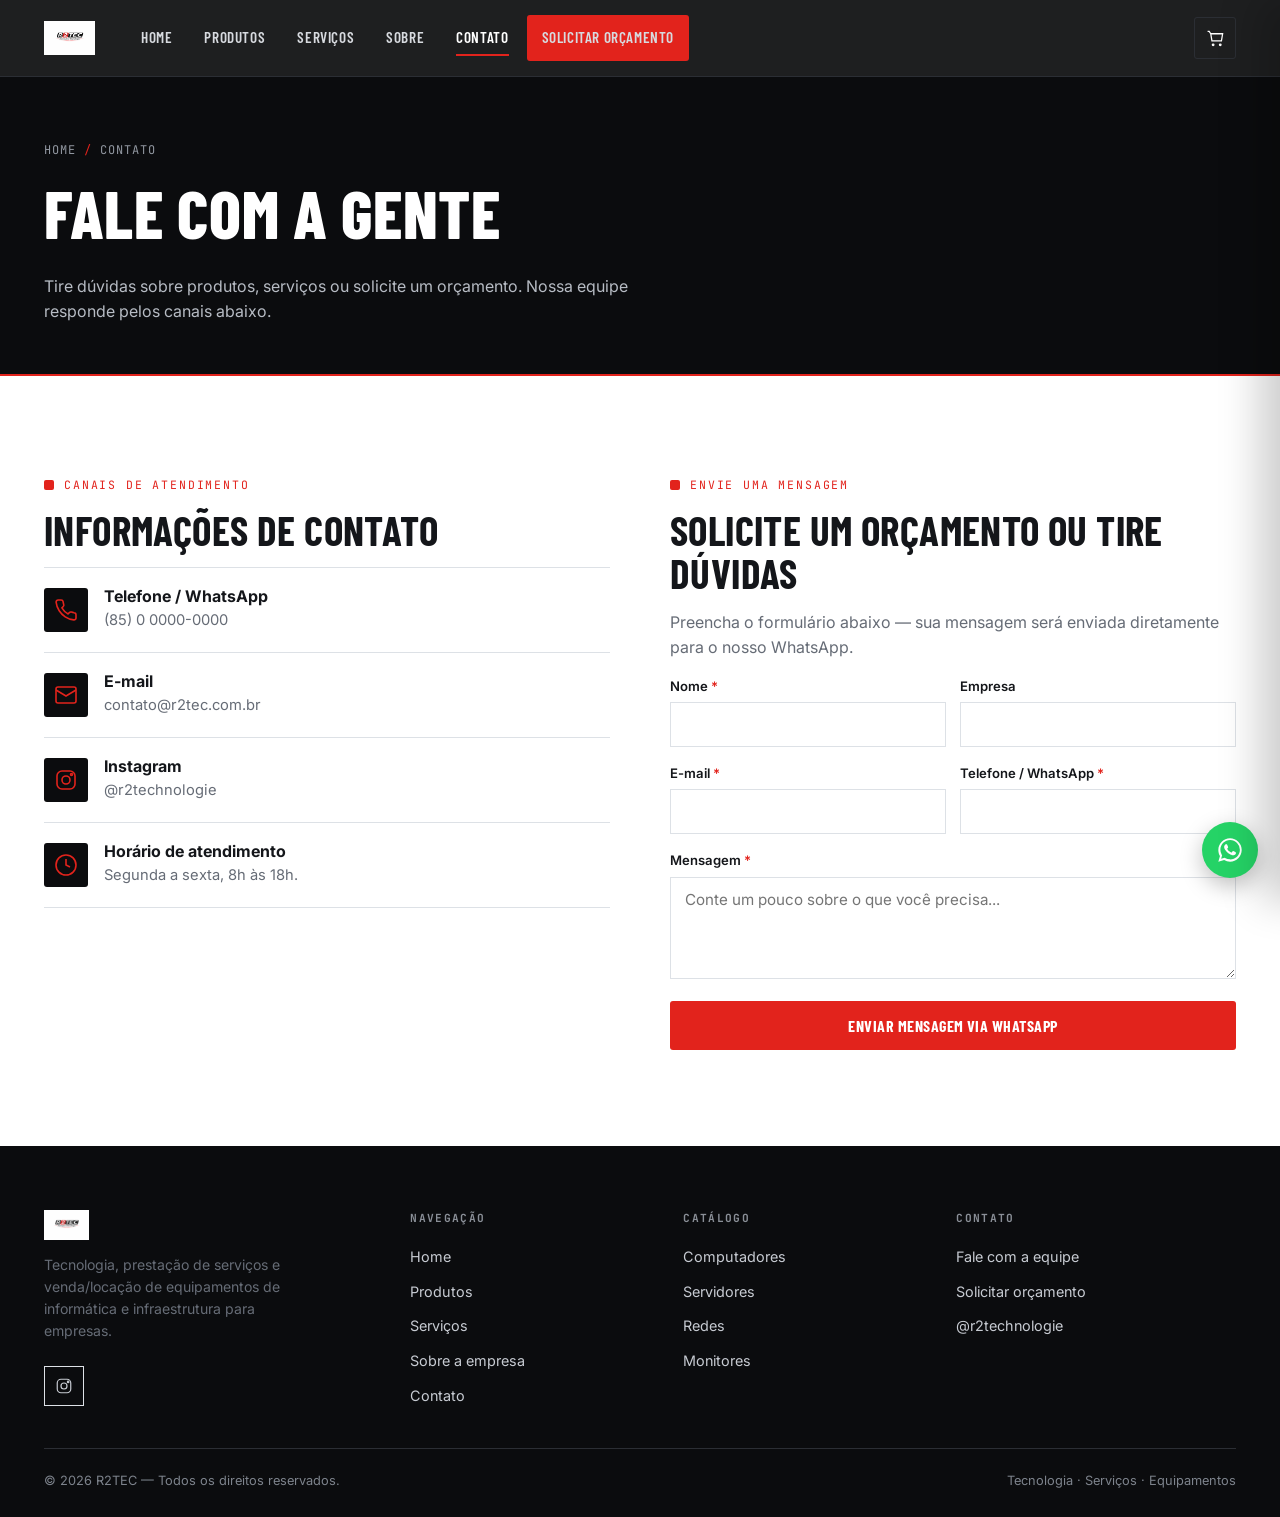
==== contato.html @ 84116481 "Primeira inserção de arquivos" ====
<!DOCTYPE html>
<html lang="pt-BR">
<head>
<meta charset="UTF-8">
<meta name="viewport" content="width=device-width, initial-scale=1.0">
<title>Contato — R2TEC</title>
<meta name="description" content="Fale com a R2TEC: solicite orçamento, tire dúvidas sobre produtos e serviços de tecnologia e infraestrutura.">
<link rel="icon" href="images/logo/r2tec-logo-dark-bg.jpg">
<link rel="preconnect" href="https://fonts.googleapis.com">
<link rel="preconnect" href="https://fonts.gstatic.com" crossorigin>
<link href="https://fonts.googleapis.com/css2?family=Barlow+Condensed:wght@600;700;800&family=Inter:wght@400;500;600;700&family=JetBrains+Mono:wght@500;700&display=swap" rel="stylesheet">
<link rel="stylesheet" href="css/style.css">
</head>
<body>

<header class="site-header">
  <div class="container">
    <a href="index.html" class="brand">
      <img src="images/logo/r2tec-logo-dark-bg.jpg" alt="R2TEC — Inovação e Tecnologia">
    </a>
    <nav class="main-nav" id="mainNav">
      <a href="index.html">Home</a>
      <a href="produtos.html">Produtos</a>
      <a href="servicos.html">Serviços</a>
      <a href="sobre.html">Sobre</a>
      <a href="contato.html" class="active">Contato</a>
      <a href="#" class="btn btn-primary btn-sm nav-cta" data-quote-trigger>Solicitar orçamento</a>
    </nav>
    <div class="header-actions">
      <button type="button" class="icon-btn" data-cart-open aria-label="Abrir orçamento">
        <svg viewBox="0 0 24 24" fill="none" stroke="currentColor" stroke-width="1.6"><path d="M6 6h15l-1.5 9h-12z"/><circle cx="9" cy="20" r="1"/><circle cx="18" cy="20" r="1"/><path d="M6 6L4 3H2"/></svg>
        <span class="cart-count" data-empty="true">0</span>
      </button>
      <button type="button" class="nav-toggle" aria-label="Abrir menu" aria-expanded="false" onclick="document.getElementById('mainNav').classList.toggle('open')">
        <svg viewBox="0 0 24 24" fill="none" stroke="currentColor" stroke-width="1.8"><path d="M4 7h16M4 12h16M4 17h16"/></svg>
      </button>
    </div>
  </div>
</header>

<main>
  <section class="page-hero">
    <div class="container">
      <div class="breadcrumb"><a href="index.html">Home</a><span class="sep">/</span>Contato</div>
      <h1>Fale com a gente</h1>
      <p>Tire dúvidas sobre produtos, serviços ou solicite um orçamento. Nossa equipe responde pelos canais abaixo.</p>
    </div>
  </section>

  <section class="section">
    <div class="container contact-layout">
      <div>
        <div class="eyebrow">Canais de atendimento</div>
        <h2>Informações de contato</h2>

        <div class="contact-info-item">
          <div class="service-icon">
            <svg viewBox="0 0 24 24" fill="none" stroke="currentColor" stroke-width="1.6"><path d="M22 16.9v3a2 2 0 01-2.2 2 19.8 19.8 0 01-8.6-3.1 19.5 19.5 0 01-6-6 19.8 19.8 0 01-3.1-8.7A2 2 0 014.1 2h3a2 2 0 012 1.7c.1.9.3 1.8.6 2.7a2 2 0 01-.5 2.1L7.9 9.9a16 16 0 006 6l1.4-1.3a2 2 0 012.1-.5c.9.3 1.8.5 2.7.6a2 2 0 011.9 2.2z"/></svg>
          </div>
          <div>
            <h4>Telefone / WhatsApp</h4>
            <p><a href="#" id="contactWaLink">(85) 0 0000-0000</a></p>
          </div>
        </div>

        <div class="contact-info-item">
          <div class="service-icon">
            <svg viewBox="0 0 24 24" fill="none" stroke="currentColor" stroke-width="1.6"><rect x="2" y="4" width="20" height="16" rx="2"/><path d="M2 7l10 6 10-6"/></svg>
          </div>
          <div>
            <h4>E-mail</h4>
            <p><a href="mailto:contato@r2tec.com.br">contato@r2tec.com.br</a></p>
          </div>
        </div>

        <div class="contact-info-item">
          <div class="service-icon">
            <svg viewBox="0 0 24 24" fill="none" stroke="currentColor" stroke-width="1.6"><rect x="3" y="3" width="18" height="18" rx="5"/><circle cx="12" cy="12" r="4"/><circle cx="17.5" cy="6.5" r="1"/></svg>
          </div>
          <div>
            <h4>Instagram</h4>
            <p><a href="https://www.instagram.com/r2technologie/" target="_blank" rel="noopener">@r2technologie</a></p>
          </div>
        </div>

        <div class="contact-info-item">
          <div class="service-icon">
            <svg viewBox="0 0 24 24" fill="none" stroke="currentColor" stroke-width="1.6"><circle cx="12" cy="12" r="10"/><path d="M12 6v6l4 2"/></svg>
          </div>
          <div>
            <h4>Horário de atendimento</h4>
            <p>Segunda a sexta, 8h às 18h.</p>
          </div>
        </div>
      </div>

      <div>
        <div class="eyebrow">Envie uma mensagem</div>
        <h2>Solicite um orçamento ou tire dúvidas</h2>
        <p>Preencha o formulário abaixo — sua mensagem será enviada diretamente para o nosso WhatsApp.</p>
        <form id="contactForm">
          <div class="field-row">
            <div class="field">
              <label for="cNome">Nome <span class="req">*</span></label>
              <input type="text" id="cNome" name="nome" required>
            </div>
            <div class="field">
              <label for="cEmpresa">Empresa</label>
              <input type="text" id="cEmpresa" name="empresa">
            </div>
          </div>
          <div class="field-row">
            <div class="field">
              <label for="cEmail">E-mail <span class="req">*</span></label>
              <input type="email" id="cEmail" name="email" required>
            </div>
            <div class="field">
              <label for="cTelefone">Telefone / WhatsApp <span class="req">*</span></label>
              <input type="tel" id="cTelefone" name="telefone" required>
            </div>
          </div>
          <div class="field">
            <label for="cMsg">Mensagem <span class="req">*</span></label>
            <textarea id="cMsg" name="mensagem" rows="4" required placeholder="Conte um pouco sobre o que você precisa..."></textarea>
          </div>
          <button type="submit" class="btn btn-primary btn-block">Enviar mensagem via WhatsApp</button>
        </form>
      </div>
    </div>
  </section>
</main>

<footer class="site-footer" id="footer"></footer>
<div id="waFab"></div>

<script src="js/cart.js"></script>
<script src="js/catalog.js"></script>
<script src="js/main.js"></script>
<script src="js/footer.js"></script>
<script>
  document.getElementById('contactWaLink').href =
    `https://wa.me/${window.R2_WHATSAPP_NUMBER}?text=${encodeURIComponent('Olá, gostaria de falar com a R2TEC.')}`;

  document.getElementById('contactForm').addEventListener('submit', function (e) {
    e.preventDefault();
    if (!this.checkValidity()) { this.reportValidity(); return; }
    const data = Object.fromEntries(new FormData(this).entries());
    let msg = `Olá, meu nome é ${data.nome}`;
    if (data.empresa) msg += ` (${data.empresa})`;
    msg += `.\n\n${data.mensagem}\n\nE-mail: ${data.email}\nTelefone: ${data.telefone}`;
    const url = `https://wa.me/${window.R2_WHATSAPP_NUMBER}?text=${encodeURIComponent(msg)}`;
    window.open(url, '_blank');
  });
</script>
</body>
</html>
---- css/style.css ----
/* ==========================================================================
   R2TEC — Design System
   Preto / Vermelho / Branco — inspirado na marca. Tipografia condensada
   para títulos (eco dos blocos do logo), monoespaçada para dados técnicos
   e etiquetas ("asset tags"), Inter para leitura de corpo.
   ========================================================================== */

:root{
  /* Cor */
  --black:        #0b0c0e;
  --black-soft:   #16181c;
  --black-elev:   #1e2126;
  --line-dark:    #2b2e34;
  --white:        #ffffff;
  --paper:        #f4f5f7;
  --paper-2:      #eceef1;
  --line-light:   #dde1e6;
  --ink:          #14161a;
  --muted:        #666c76;
  --muted-2:      #9298a1;
  --red:          #e2231c;
  --red-dark:     #a8130f;
  --red-glow:     rgba(226,35,28,.35);
  --ok:           #1f8a4c;

  /* Tipo */
  --f-display: 'Barlow Condensed', 'Arial Narrow', sans-serif;
  --f-body: 'Inter', -apple-system, BlinkMacSystemFont, 'Segoe UI', sans-serif;
  --f-mono: 'JetBrains Mono', 'Courier New', monospace;

  /* Layout */
  --maxw: 1240px;
  --radius: 3px;
  --shadow-1: 0 1px 2px rgba(11,12,14,.06), 0 1px 1px rgba(11,12,14,.04);
  --shadow-2: 0 12px 32px rgba(11,12,14,.14);
  --ease: cubic-bezier(.2,.7,.2,1);
}

*,*::before,*::after{ box-sizing: border-box; }
html{ scroll-behavior: smooth; }
body{
  margin:0;
  font-family: var(--f-body);
  color: var(--ink);
  background: var(--white);
  -webkit-font-smoothing: antialiased;
  line-height: 1.55;
}
img{ max-width:100%; display:block; }
a{ color:inherit; text-decoration:none; }
ul{ list-style:none; margin:0; padding:0; }
button{ font-family:inherit; cursor:pointer; }
input,textarea,select{ font-family:inherit; }

@media (prefers-reduced-motion: reduce){
  *{ animation-duration:.001ms !important; transition-duration:.001ms !important; scroll-behavior:auto !important; }
}

:focus-visible{ outline: 2px solid var(--red); outline-offset: 2px; }

h1,h2,h3,h4{
  font-family: var(--f-display);
  font-weight: 700;
  text-transform: uppercase;
  letter-spacing: .01em;
  line-height: 1.05;
  margin: 0 0 .4em;
}
h1{ font-size: clamp(2.6rem, 5.2vw, 4.6rem); font-weight: 800; }
h2{ font-size: clamp(1.9rem, 3.2vw, 2.7rem); }
h3{ font-size: 1.3rem; }
p{ margin: 0 0 1em; color: var(--muted); }

.container{ max-width: var(--maxw); margin: 0 auto; padding: 0 24px; }

/* ---------- Eyebrow / rail — elemento assinatura ----------
   Pequeno "tag" quadrado vermelho + linha, ecoando o traço sob o logo. */
.eyebrow{
  display:inline-flex; align-items:center; gap:10px;
  font-family: var(--f-mono);
  font-size: .72rem;
  letter-spacing: .16em;
  text-transform: uppercase;
  color: var(--red);
  margin-bottom: 14px;
}
.eyebrow::before{
  content:"";
  width:10px; height:10px;
  background: var(--red);
  border-radius: 2px;
  flex: none;
}
.rail{
  display:flex; align-items:center; gap:0;
  height: 2px;
  background: linear-gradient(90deg, var(--red) 0%, var(--red) 40px, var(--line-light) 40px, var(--line-light) 100%);
  margin: 8px 0 44px;
}
.rail.rail--dark{ background: linear-gradient(90deg, var(--red) 0%, var(--red) 40px, var(--line-dark) 40px, var(--line-dark) 100%); }
.rail--center{ justify-content:center; background: none; position:relative; }
.rail--center::before{
  content:""; position:absolute; left:50%; top:0; transform:translateX(-50%);
  width:64px; height:2px; background: var(--red);
}

.section{ padding: 96px 0; }
.section--tight{ padding: 64px 0; }
.section--dark{ background: var(--black); color: var(--white); }
.section--dark p{ color: #b7bcc4; }
.section--paper{ background: var(--paper); }

.section-head{ max-width: 640px; margin-bottom: 12px; }
.section-head.center{ margin-left:auto; margin-right:auto; text-align:center; }

/* ---------- Buttons ---------- */
.btn{
  display:inline-flex; align-items:center; justify-content:center; gap:10px;
  font-family: var(--f-display);
  font-weight: 700;
  font-size: 1rem;
  text-transform: uppercase;
  letter-spacing: .03em;
  padding: 14px 26px;
  border-radius: var(--radius);
  border: 1px solid transparent;
  transition: transform .15s var(--ease), background .2s var(--ease), border-color .2s var(--ease), color .2s var(--ease), box-shadow .2s var(--ease);
  white-space: nowrap;
}
.btn:active{ transform: translateY(1px); }
.btn-primary{ background: var(--red); color:#fff; box-shadow: 0 0 0 0 var(--red-glow); }
.btn-primary:hover{ background: var(--red-dark); box-shadow: 0 6px 24px -6px var(--red-glow); }
.btn-dark{ background: var(--black); color:#fff; }
.btn-dark:hover{ background: var(--black-elev); }
.btn-outline{ background: transparent; border-color: currentColor; color: var(--ink); }
.btn-outline:hover{ background: var(--ink); color:#fff; }
.section--dark .btn-outline{ color:#fff; }
.section--dark .btn-outline:hover{ background:#fff; color: var(--black); }
.btn-ghost{ background: transparent; color: var(--ink); padding: 10px 4px; }
.btn-ghost:hover{ color: var(--red); }
.btn-sm{ padding: 9px 16px; font-size: .82rem; }
.btn-block{ width:100%; }
.btn[disabled]{ opacity:.45; pointer-events:none; }

/* ==========================================================================
   HEADER
   ========================================================================== */
.site-header{
  position: sticky; top:0; z-index: 500;
  background: rgba(11,12,14,.92);
  backdrop-filter: blur(10px);
  border-bottom: 1px solid var(--line-dark);
}
.site-header .container{
  display:flex; align-items:center; justify-content:space-between;
  height: 76px;
  gap: 20px;
}
.brand{ display:flex; align-items:center; gap:10px; flex:none; }
.brand img{ height: 34px; width:auto; }
.brand span{ display:none; }

.main-nav{ display:flex; align-items:center; gap: 4px; margin-left: 12px; }
.main-nav a{
  font-family: var(--f-display);
  text-transform: uppercase;
  font-weight: 600;
  letter-spacing: .04em;
  font-size: .95rem;
  color: #d7dadf;
  padding: 10px 14px;
  border-radius: var(--radius);
  transition: color .15s, background .15s;
}
.main-nav a:hover{ color:#fff; background: var(--black-elev); }
.main-nav a.active{ color:#fff; }
.main-nav a.active{ position:relative; }
.main-nav a.active::after{
  content:""; position:absolute; left:14px; right:14px; bottom:4px; height:2px; background: var(--red);
}

.header-actions{ display:flex; align-items:center; gap:10px; margin-left:auto; }
.icon-btn{
  position:relative;
  display:inline-flex; align-items:center; justify-content:center;
  width:42px; height:42px;
  background: transparent; border: 1px solid var(--line-dark);
  border-radius: var(--radius);
  color:#fff;
  transition: border-color .15s, background .15s;
}
.icon-btn:hover{ border-color: var(--red); }
.icon-btn svg{ width:19px; height:19px; }
.cart-count{
  position:absolute; top:-7px; right:-7px;
  background: var(--red); color:#fff;
  font-family: var(--f-mono); font-size:.68rem; font-weight:700;
  min-width:18px; height:18px; padding:0 4px;
  border-radius: 9px;
  display:flex; align-items:center; justify-content:center;
  border: 2px solid var(--black);
}
.cart-count[data-empty="true"]{ display:none; }

.nav-toggle{
  display:none; width:42px; height:42px; align-items:center; justify-content:center;
  background:transparent; border:1px solid var(--line-dark); border-radius: var(--radius); color:#fff;
}
.nav-toggle svg{ width:20px; height:20px; }

@media (max-width: 900px){
  .main-nav{
    position: fixed; inset: 76px 0 0 0; z-index: 490;
    background: var(--black);
    flex-direction: column; align-items: stretch;
    padding: 10px 20px 30px;
    transform: translateY(-8px);
    opacity: 0;
    pointer-events: none;
    transition: opacity .2s var(--ease), transform .2s var(--ease);
    overflow-y:auto;
  }
  .main-nav.open{ opacity:1; transform:none; pointer-events:auto; }
  .main-nav a{ font-size:1.2rem; padding:16px 6px; border-bottom:1px solid var(--line-dark); }
  .main-nav a.active::after{ display:none; }
  .main-nav .nav-cta{ margin-top:14px; }
  .nav-toggle{ display:inline-flex; }
  .brand span{ display: none; }
}

/* ==========================================================================
   HERO
   ========================================================================== */
.hero{
  position: relative;
  background: var(--black);
  color:#fff;
  overflow:hidden;
  padding: 108px 0 96px;
}
.hero::before{
  content:"";
  position:absolute; inset:0;
  background-image:
    linear-gradient(rgba(255,255,255,.05) 1px, transparent 1px),
    linear-gradient(90deg, rgba(255,255,255,.05) 1px, transparent 1px);
  background-size: 46px 46px;
  mask-image: radial-gradient(ellipse 80% 60% at 30% 20%, black 10%, transparent 75%);
  pointer-events:none;
}
.hero::after{
  content:"";
  position:absolute; right:-10%; top:10%;
  width:640px; height:640px;
  background: radial-gradient(circle, var(--red-glow) 0%, transparent 68%);
  pointer-events:none;
}
.hero-inner{ position:relative; z-index:2; max-width: 760px; }
.hero h1{ margin-bottom: .3em; }
.hero h1 em{ font-style: normal; color: var(--red); }
.hero-lead{ font-size: 1.15rem; color:#c7cbd2; max-width: 560px; margin-bottom: 2em; }
.hero-actions{ display:flex; flex-wrap:wrap; gap: 14px; }

.hero-meta{
  position:relative; z-index:2;
  display:flex; flex-wrap:wrap; gap: 40px;
  margin-top: 72px;
  padding-top: 28px;
  border-top: 1px solid var(--line-dark);
  font-family: var(--f-mono);
}
.hero-meta div{ min-width: 140px; }
.hero-meta strong{ display:block; font-size:1.9rem; color:#fff; font-family: var(--f-display); font-weight:800; }
.hero-meta span{ font-size:.72rem; letter-spacing:.1em; text-transform:uppercase; color: var(--muted-2); }

/* Page header (non-home pages) */
.page-hero{
  background: var(--black); color:#fff;
  padding: 64px 0 52px;
  position:relative; overflow:hidden;
}
.page-hero::after{
  content:""; position:absolute; left:0; right:0; bottom:0; height:2px; background: var(--red);
}
.page-hero p{ color:#b7bcc4; max-width:640px; margin-bottom:0; }
.breadcrumb{
  font-family: var(--f-mono); font-size:.75rem; letter-spacing:.08em; text-transform:uppercase;
  color: var(--muted-2); margin-bottom: 18px;
}
.breadcrumb .sep{ margin: 0 8px; color: var(--red); }

/* ==========================================================================
   CARDS — serviços / produtos
   ========================================================================== */
.grid{ display:grid; gap: 24px; }
.grid-3{ grid-template-columns: repeat(3, 1fr); }
.grid-4{ grid-template-columns: repeat(4, 1fr); }
@media (max-width: 980px){ .grid-3, .grid-4{ grid-template-columns: repeat(2,1fr); } }
@media (max-width: 620px){ .grid-3, .grid-4{ grid-template-columns: 1fr; } }

/* Notch card — canto cortado ecoa fixação rack-mount */
.card{
  position:relative;
  background:#fff;
  border: 1px solid var(--line-light);
  clip-path: polygon(0 16px, 16px 0, 100% 0, 100% 100%, 0 100%);
  transition: border-color .2s var(--ease), transform .2s var(--ease), box-shadow .2s var(--ease);
}
.card::before{
  content:""; position:absolute; left:0; top:0; width:16px; height:16px;
  background: var(--paper-2);
  clip-path: polygon(0 0, 100% 0, 0 100%);
}
.card:hover{ border-color: var(--red); box-shadow: var(--shadow-2); transform: translateY(-3px); }

.service-card{ padding: 32px 26px 28px; display:flex; flex-direction:column; gap:14px; }
.service-icon{
  width:48px; height:48px; border-radius: var(--radius);
  background: var(--black); color: var(--red);
  display:flex; align-items:center; justify-content:center;
  flex:none;
}
.service-icon svg{ width:24px; height:24px; }
.service-card h3{ margin-bottom:0; }
.service-card p{ margin-bottom: 6px; font-size:.95rem; }
.service-card .btn-ghost{ margin-top:auto; align-self:flex-start; font-size:.85rem; text-transform:uppercase; font-family:var(--f-display); font-weight:700; letter-spacing:.03em; }
.service-card .btn-ghost svg{ width:14px; height:14px; margin-left:4px; vertical-align:-2px; transition: transform .15s; }
.service-card .btn-ghost:hover svg{ transform: translateX(3px); }

/* Product card */
.product-card{ display:flex; flex-direction:column; }
.product-media{
  position:relative;
  aspect-ratio: 4/3;
  background: var(--paper-2);
  display:flex; align-items:center; justify-content:center;
  overflow:hidden;
  border-bottom: 1px solid var(--line-light);
}
.product-media img{ width:100%; height:100%; object-fit:cover; }
.product-media .ph-icon{ width:64px; height:64px; color:#c3c8d0; }
.product-tags{ position:absolute; top:10px; left:10px; display:flex; gap:6px; }
.tag{
  font-family: var(--f-mono); font-size:.66rem; font-weight:700; letter-spacing:.05em; text-transform:uppercase;
  padding: 4px 8px; border-radius: 2px;
  background: rgba(11,12,14,.85); color:#fff;
}
.tag.tag-venda{ background: var(--ok); }
.tag.tag-locacao{ background: var(--red); }
.tag.tag-off{ background: var(--muted); color:#e9e9e9; }

.product-body{ padding: 18px 20px 20px; display:flex; flex-direction:column; gap:8px; flex:1; }
.product-cat{
  font-family: var(--f-mono); font-size:.68rem; letter-spacing:.06em; text-transform:uppercase; color: var(--red);
}
.product-body h3{ font-size:1.15rem; margin-bottom:2px; }
.product-sub{ font-size:.85rem; color: var(--muted-2); margin-bottom:6px; }
.product-actions{ margin-top:auto; display:flex; gap:8px; padding-top:10px; }
.product-actions .btn{ flex:1; padding:11px 10px; font-size:.82rem; }

/* Featured strip on home */
.destaques-head{ display:flex; align-items:flex-end; justify-content:space-between; gap:20px; flex-wrap:wrap; }

/* ==========================================================================
   FILTERS (produtos.html)
   ========================================================================== */
.catalog-layout{ display:grid; grid-template-columns: 260px 1fr; gap: 40px; align-items:flex-start; }
@media (max-width: 860px){ .catalog-layout{ grid-template-columns: 1fr; } }

.filters{
  background: var(--paper); border:1px solid var(--line-light);
  padding: 22px 22px 26px;
  position: sticky; top: 96px;
}
@media (max-width:860px){ .filters{ position:static; } }
.filters h4{
  font-family: var(--f-mono); font-size:.72rem; letter-spacing:.12em; text-transform:uppercase;
  color: var(--muted); margin: 0 0 10px;
}
.filter-group{ margin-bottom: 22px; padding-bottom:20px; border-bottom:1px solid var(--line-light); }
.filter-group:last-of-type{ border-bottom:none; margin-bottom:8px; }
.filter-option{
  display:flex; align-items:center; gap:9px;
  font-size:.92rem; padding: 6px 0; cursor:pointer; color: var(--ink);
}
.filter-option input{ accent-color: var(--red); width:16px; height:16px; flex:none; }
.filter-count{ margin-left:auto; font-family: var(--f-mono); font-size:.72rem; color: var(--muted-2); }
.filters .btn{ margin-top:6px; }

.search-row{
  display:flex; gap:12px; margin-bottom: 22px; flex-wrap:wrap;
}
.search-input{
  flex:1; min-width:220px;
  display:flex; align-items:center; gap:10px;
  border:1px solid var(--line-light); background:#fff;
  padding: 0 14px;
}
.search-input svg{ width:17px; height:17px; color: var(--muted-2); flex:none; }
.search-input input{
  border:none; outline:none; padding: 13px 0; width:100%; font-size:.95rem; background:transparent;
}
.sort-select{
  border:1px solid var(--line-light); background:#fff; padding: 0 12px; font-size:.9rem; color: var(--ink);
}

.active-chips{ display:flex; flex-wrap:wrap; gap:8px; margin-bottom: 18px; }
.chip{
  display:inline-flex; align-items:center; gap:6px;
  font-family: var(--f-mono); font-size:.74rem;
  background: var(--black); color:#fff; padding: 6px 10px; border-radius: 2px;
}
.chip button{ background:none; border:none; color: var(--red); font-weight:700; padding:0; line-height:1; font-size:.95rem; }

.results-bar{ display:flex; align-items:center; justify-content:space-between; margin-bottom:18px; flex-wrap:wrap; gap:10px; }
.results-count{ font-family: var(--f-mono); font-size:.82rem; color: var(--muted); }

.empty-state{
  text-align:center; padding: 70px 20px; border:1px dashed var(--line-light); color: var(--muted);
}
.empty-state svg{ width:40px; height:40px; margin-bottom:14px; color: var(--muted-2); }

/* ==========================================================================
   CART DRAWER
   ========================================================================== */
.overlay{
  position: fixed; inset:0; background: rgba(11,12,14,.55);
  opacity:0; pointer-events:none; transition: opacity .25s var(--ease);
  z-index: 800;
}
.overlay.open{ opacity:1; pointer-events:auto; }

.drawer{
  position: fixed; top:0; right:0; bottom:0;
  width: min(420px, 100%);
  background:#fff;
  z-index: 900;
  display:flex; flex-direction:column;
  transform: translateX(100%);
  transition: transform .3s var(--ease);
  box-shadow: -20px 0 40px rgba(0,0,0,.2);
}
.drawer.open{ transform:none; }
.drawer-head{
  display:flex; align-items:center; justify-content:space-between;
  padding: 20px 22px; border-bottom:1px solid var(--line-light);
}
.drawer-head h3{ margin:0; }
.drawer-close{ background:none; border:none; width:32px; height:32px; display:flex; align-items:center; justify-content:center; color: var(--ink); }
.drawer-close svg{ width:20px; height:20px; }
.drawer-body{ flex:1; overflow-y:auto; padding: 14px 22px; }
.drawer-foot{ padding: 18px 22px 22px; border-top:1px solid var(--line-light); }

.cart-item{ display:flex; gap:14px; padding: 16px 0; border-bottom:1px solid var(--line-light); }
.cart-item-media{
  width:64px; height:64px; flex:none; background: var(--paper-2);
  display:flex; align-items:center; justify-content:center; overflow:hidden;
}
.cart-item-media img{ width:100%; height:100%; object-fit:cover; }
.cart-item-media svg{ width:26px; height:26px; color:#c3c8d0; }
.cart-item-info{ flex:1; min-width:0; }
.cart-item-info h4{ font-family: var(--f-body); font-weight:600; font-size:.94rem; text-transform:none; letter-spacing:0; margin:0 0 4px; }
.cart-item-info .product-cat{ font-size:.65rem; }
.cart-item-remove{ background:none; border:none; color: var(--muted-2); font-size:.78rem; text-decoration:underline; padding:0; margin-top:6px; }
.cart-item-remove:hover{ color: var(--red); }
.qty-control{ display:flex; align-items:center; border:1px solid var(--line-light); width:fit-content; margin-top:8px; }
.qty-control button{ width:28px; height:28px; background:none; border:none; font-size:1rem; color: var(--ink); }
.qty-control button:hover{ color: var(--red); }
.qty-control span{ width:32px; text-align:center; font-family: var(--f-mono); font-size:.85rem; }

.cart-empty{ text-align:center; padding: 60px 10px; color: var(--muted); }
.cart-empty svg{ width:40px; height:40px; margin-bottom:14px; color: var(--muted-2); }

.cart-summary-row{ display:flex; justify-content:space-between; font-family: var(--f-mono); font-size:.85rem; color: var(--muted); margin-bottom:14px; }
.cart-summary-row strong{ color: var(--ink); font-family: var(--f-body); }

/* ==========================================================================
   MODAL (detalhe do produto + orçamento)
   ========================================================================== */
.modal{
  position: fixed; inset:0; z-index:900;
  display:flex; align-items:center; justify-content:center;
  padding: 24px;
  opacity:0; pointer-events:none;
  transition: opacity .2s var(--ease);
}
.modal.open{ opacity:1; pointer-events:auto; }
.modal-panel{
  background:#fff; width:100%; max-width: 860px; max-height: 88vh; overflow-y:auto;
  position:relative;
  transform: translateY(14px) scale(.98);
  transition: transform .25s var(--ease);
}
.modal.open .modal-panel{ transform:none; }
.modal-close{
  position:absolute; top:16px; right:16px; z-index:2;
  width:38px; height:38px; border-radius:50%;
  background:#fff; border:1px solid var(--line-light);
  display:flex; align-items:center; justify-content:center;
}
.modal-close svg{ width:18px; height:18px; }
.modal-close:hover{ border-color: var(--red); color: var(--red); }

.product-detail{ display:grid; grid-template-columns: 1fr 1fr; }
@media (max-width:680px){ .product-detail{ grid-template-columns: 1fr; } }
.product-detail-media{
  background: var(--paper-2); display:flex; align-items:center; justify-content:center; min-height: 280px; overflow:hidden;
}
.product-detail-media img{ width:100%; height:100%; object-fit:cover; }
.product-detail-media svg{ width:80px; height:80px; color:#c3c8d0; }
.product-detail-info{ padding: 40px 40px 40px 34px; }
@media (max-width:680px){ .product-detail-info{ padding: 30px 26px 34px; } }
.product-detail-info .product-cat{ font-size:.72rem; }
.product-detail-info h2{ font-size:1.7rem; margin: 6px 0 4px; text-transform:none; }
.product-detail-info .product-sub{ margin-bottom:16px; }
.availability-row{ display:flex; gap:10px; margin: 16px 0 22px; flex-wrap:wrap; }
.avail-pill{
  display:flex; align-items:center; gap:8px;
  font-family: var(--f-mono); font-size:.78rem; text-transform:uppercase; letter-spacing:.04em;
  padding: 8px 14px; border:1px solid var(--line-light);
}
.avail-pill.yes{ border-color: var(--ok); color: var(--ok); }
.avail-pill.no{ border-color: var(--line-light); color: var(--muted-2); text-decoration: line-through; }
.avail-pill .dot{ width:8px; height:8px; border-radius:50%; background: currentColor; }
.detail-specs{ margin: 20px 0; padding: 16px 0; border-top:1px solid var(--line-light); }
.detail-specs dt{ font-family:var(--f-mono); font-size:.68rem; color:var(--muted-2); text-transform:uppercase; letter-spacing:.06em; }
.detail-specs dd{ margin: 2px 0 12px; font-size:.92rem; }
.detail-actions{ display:flex; gap:12px; margin-top:12px; flex-wrap:wrap; }

/* Orçamento modal form */
.quote-modal .modal-panel{ max-width: 620px; }
.quote-form{ padding: 40px; }
@media (max-width:680px){ .quote-form{ padding: 30px 24px; } }
.quote-form h2{ font-size:1.5rem; text-transform:none; margin-bottom:4px; }
.field{ margin-bottom: 16px; }
.field label{ display:block; font-size:.82rem; font-weight:600; margin-bottom:6px; }
.field label .req{ color: var(--red); }
.field input, .field textarea{
  width:100%; border:1px solid var(--line-light); padding: 12px 14px; font-size:.95rem; outline:none;
  transition: border-color .15s;
}
.field input:focus, .field textarea:focus{ border-color: var(--red); }
.field-row{ display:grid; grid-template-columns:1fr 1fr; gap:14px; }
@media (max-width:520px){ .field-row{ grid-template-columns:1fr; } }
.quote-summary{
  background: var(--paper); padding: 14px 16px; margin-bottom: 20px; font-size:.86rem;
  max-height: 160px; overflow-y:auto;
}
.quote-summary-item{ display:flex; justify-content:space-between; padding:4px 0; }
.quote-summary-item span:first-child{ color: var(--muted); }
.form-note{ font-size:.78rem; color: var(--muted-2); margin-top:10px; }

/* Toast */
.toast{
  position: fixed; bottom: 26px; left:50%; transform: translateX(-50%) translateY(20px);
  background: var(--black); color:#fff;
  padding: 14px 22px; border-radius: 3px; border-left:3px solid var(--red);
  font-size:.9rem; z-index:1000;
  opacity:0; pointer-events:none;
  transition: opacity .2s, transform .2s;
  display:flex; align-items:center; gap:10px;
}
.toast.show{ opacity:1; transform: translateX(-50%) translateY(0); }
.toast svg{ width:18px; height:18px; color: var(--red); flex:none; }

/* ==========================================================================
   CTA band
   ========================================================================== */
.cta-band{
  background: var(--black); color:#fff; position:relative; overflow:hidden;
  padding: 76px 0;
}
.cta-band::before{
  content:""; position:absolute; inset:0;
  background: linear-gradient(120deg, transparent 40%, var(--red-glow) 100%);
  opacity:.5;
}
.cta-band .container{ position:relative; z-index:2; display:flex; align-items:center; justify-content:space-between; gap:30px; flex-wrap:wrap; }
.cta-band h2{ margin-bottom:.2em; }
.cta-band p{ color:#c7cbd2; margin-bottom:0; max-width:460px; }
.cta-band-actions{ display:flex; gap:14px; flex-wrap:wrap; }

/* ==========================================================================
   ABOUT / VALUES
   ========================================================================== */
.stats-strip{ display:grid; grid-template-columns: repeat(4,1fr); border-top:1px solid var(--line-light); border-bottom:1px solid var(--line-light); }
@media (max-width:700px){ .stats-strip{ grid-template-columns: repeat(2,1fr); } }
.stat{ padding: 32px 24px; border-right:1px solid var(--line-light); }
.stat:last-child{ border-right:none; }
.stat strong{ display:block; font-family: var(--f-display); font-size:2.4rem; color: var(--red); }
.stat span{ font-family: var(--f-mono); font-size:.72rem; text-transform:uppercase; letter-spacing:.08em; color: var(--muted); }

.value-row{ display:grid; grid-template-columns: repeat(2,1fr); gap: 30px 50px; }
@media (max-width:700px){ .value-row{ grid-template-columns: 1fr; } }
.value-item{ display:flex; gap:16px; }
.value-num{ font-family: var(--f-display); font-size:2.2rem; font-weight:800; color: var(--line-light); flex:none; width:56px; }
.value-item h3{ margin-bottom:6px; font-size:1.1rem; }
.value-item p{ margin-bottom:0; font-size:.94rem; }

.about-media{
  aspect-ratio: 16/10; background: var(--black-soft);
  display:flex; align-items:center; justify-content:center;
  position:relative; overflow:hidden;
}
.about-media img{ height: 30%; width:auto; opacity:.94; }
.about-media::before{
  content:""; position:absolute; inset:0;
  background-image: linear-gradient(rgba(255,255,255,.04) 1px, transparent 1px), linear-gradient(90deg, rgba(255,255,255,.04) 1px, transparent 1px);
  background-size: 34px 34px;
}

/* ==========================================================================
   SERVICES PAGE — extended cards
   ========================================================================== */
.service-detail{
  display:grid; grid-template-columns: 64px 1fr; gap: 24px;
  padding: 34px 0; border-top:1px solid var(--line-light);
}
.service-detail:last-child{ border-bottom:1px solid var(--line-light); }
.service-detail .service-icon{ width:56px; height:56px; }
.service-detail h3{ margin-bottom:8px; font-size:1.4rem; }
.service-detail ul{ margin-top:14px; display:grid; gap:8px; }
.service-detail ul li{ font-size:.92rem; color: var(--ink); display:flex; gap:10px; align-items:flex-start; }
.service-detail ul li::before{ content:""; width:6px; height:6px; background: var(--red); margin-top:8px; flex:none; }

/* ==========================================================================
   CONTACT PAGE
   ========================================================================== */
.contact-layout{ display:grid; grid-template-columns: 1fr 1fr; gap: 60px; }
@media (max-width:860px){ .contact-layout{ grid-template-columns: 1fr; gap:40px; } }
.contact-info-item{ display:flex; gap:16px; padding: 20px 0; border-top:1px solid var(--line-light); }
.contact-info-item:last-child{ border-bottom:1px solid var(--line-light); }
.contact-info-item .service-icon{ width:44px; height:44px; }
.contact-info-item h4{ font-family:var(--f-body); text-transform:none; letter-spacing:0; font-weight:700; font-size:1rem; margin-bottom:4px; }
.contact-info-item p{ margin-bottom:0; font-size:.92rem; }
.contact-info-item a:hover{ color: var(--red); }
.social-row{ display:flex; gap:10px; margin-top:24px; }
.social-row a{
  width:40px; height:40px; border:1px solid var(--line-light); display:flex; align-items:center; justify-content:center;
}
.social-row a:hover{ border-color: var(--red); color: var(--red); }
.social-row svg{ width:18px; height:18px; }

/* ==========================================================================
   FOOTER
   ========================================================================== */
.site-footer{ background: var(--black); color:#c7cbd2; padding: 64px 0 26px; }
.footer-grid{ display:grid; grid-template-columns: 1.4fr 1fr 1fr 1.2fr; gap: 40px; padding-bottom: 40px; border-bottom: 1px solid var(--line-dark); }
@media (max-width:860px){ .footer-grid{ grid-template-columns: 1fr 1fr; } }
@media (max-width:520px){ .footer-grid{ grid-template-columns: 1fr; } }
.footer-brand img{ height:30px; margin-bottom:14px; }
.footer-brand p{ font-size:.88rem; max-width:280px; }
.footer-col h5{
  font-family: var(--f-mono); font-size:.7rem; letter-spacing:.12em; text-transform:uppercase; color:#8a8f97;
  margin: 0 0 16px;
}
.footer-col ul{ display:grid; gap:10px; }
.footer-col a{ font-size:.9rem; color:#c7cbd2; }
.footer-col a:hover{ color: var(--red); }
.footer-bottom{ padding-top:22px; display:flex; justify-content:space-between; flex-wrap:wrap; gap:10px; font-size:.8rem; color:#7d838c; }

/* ==========================================================================
   WHATSAPP FAB
   ========================================================================== */
.wa-fab{
  position: fixed; right: 22px; bottom: 22px; z-index: 700;
  width:56px; height:56px; border-radius:50%;
  background: #25D366; color:#fff;
  display:flex; align-items:center; justify-content:center;
  box-shadow: 0 8px 22px rgba(0,0,0,.25);
  transition: transform .15s;
}
.wa-fab:hover{ transform: scale(1.06); }
.wa-fab svg{ width:28px; height:28px; }

/* Utility */
.mt-0{ margin-top:0 !important; }
.text-center{ text-align:center; }
.sr-only{ position:absolute; width:1px; height:1px; overflow:hidden; clip:rect(0,0,0,0); white-space:nowrap; border:0; padding:0; margin:-1px; }
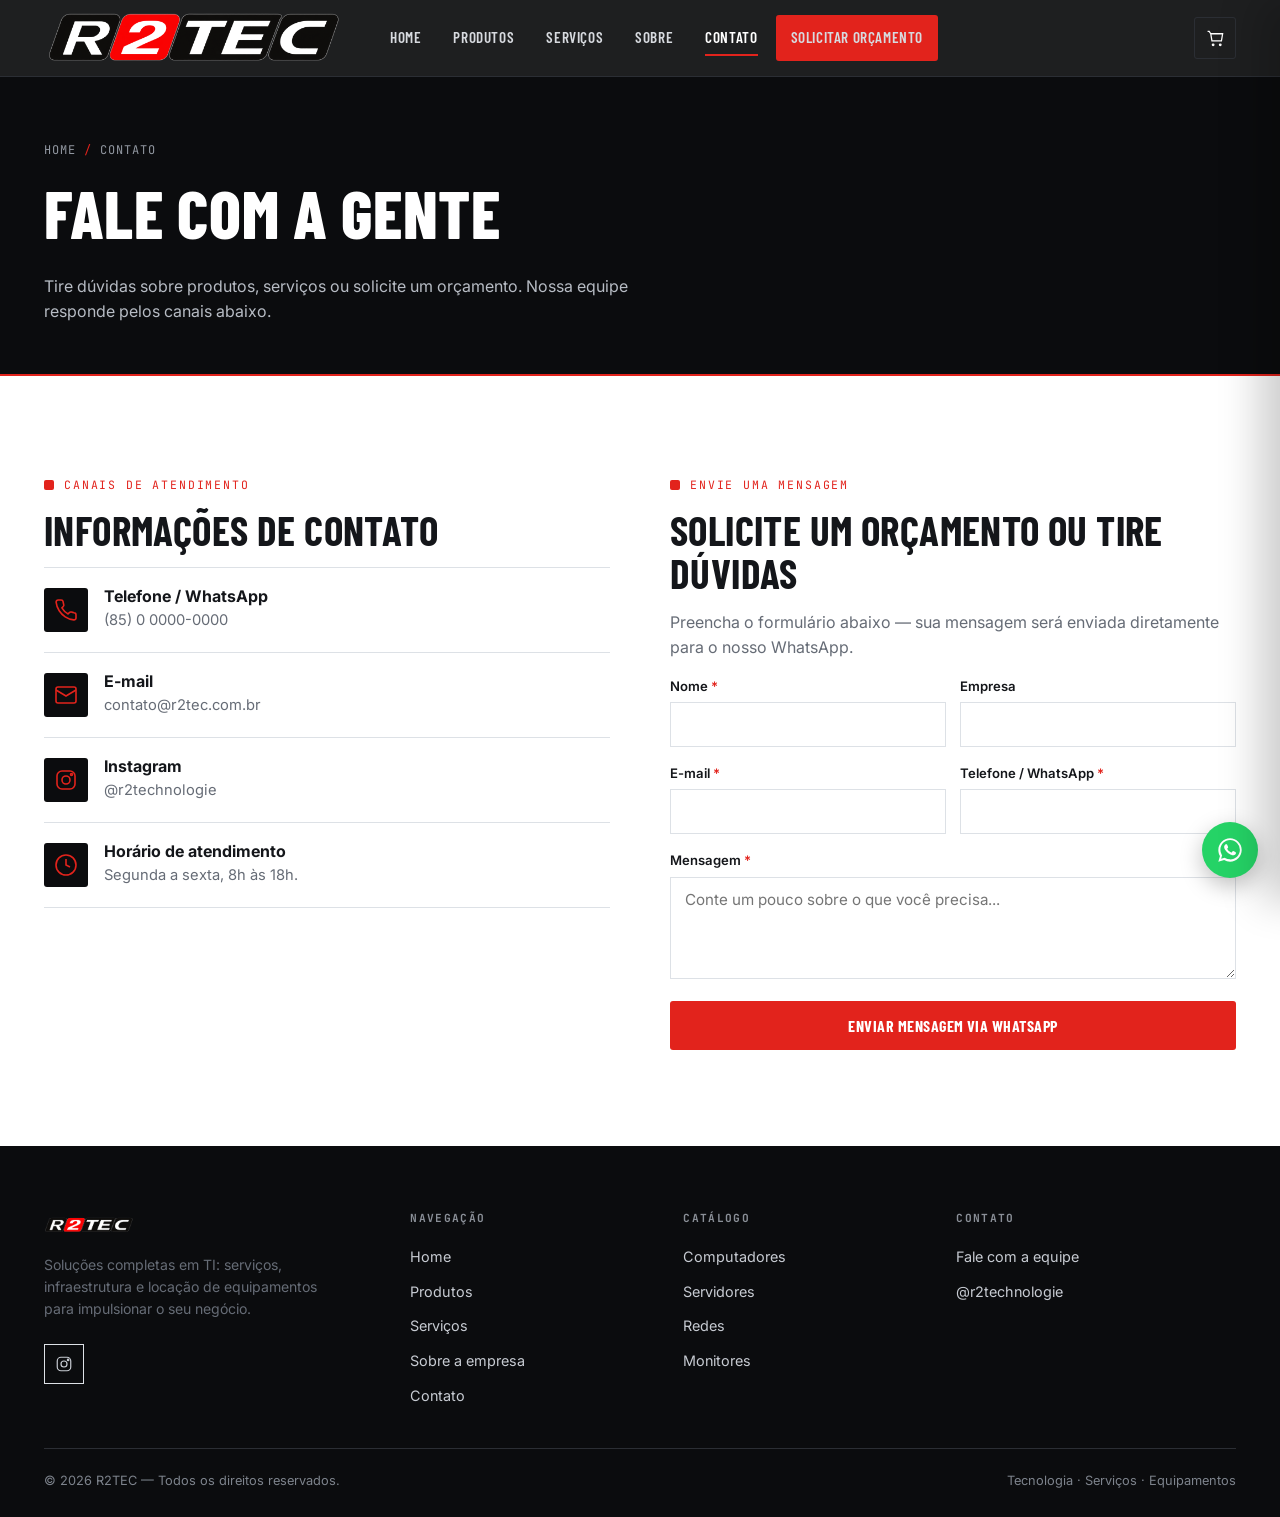
==== commit 03cda7d3: "Alterações 01 Mudanças na Home solicitadas" ====
--- a/contato.html
+++ b/contato.html
@@ -16,7 +16,7 @@
 <header class="site-header">
   <div class="container">
     <a href="index.html" class="brand">
-      <img src="images/logo/r2tec-logo-dark-bg.jpg" alt="R2TEC — Inovação e Tecnologia">
+      <img src="images/logo/Logo-PNG-tracada.png" alt="R2TEC — Inovação e Tecnologia">
     </a>
     <nav class="main-nav" id="mainNav">
       <a href="index.html">Home</a>
--- a/css/style.css
+++ b/css/style.css
@@ -130,6 +130,19 @@
 .btn:active{ transform: translateY(1px); }
 .btn-primary{ background: var(--red); color:#fff; box-shadow: 0 0 0 0 var(--red-glow); }
 .btn-primary:hover{ background: var(--red-dark); box-shadow: 0 6px 24px -6px var(--red-glow); }
+/*Mudando cores dos botões em home*/
+.hero-actions a.btn {
+    background: var(--red);
+    border-color: rgb(255 255 255 / 0%);
+    color: #fff;
+    box-shadow: 0 0 0 0 var(--red-glow);
+}
+
+.hero-actions a.btn:hover {
+    background: var(--red-dark);
+    box-shadow: 0 6px 24px -6px var(--red-glow);
+}
+
 .btn-dark{ background: var(--black); color:#fff; }
 .btn-dark:hover{ background: var(--black-elev); }
 .btn-outline{ background: transparent; border-color: currentColor; color: var(--ink); }
@@ -157,7 +170,7 @@
   gap: 20px;
 }
 .brand{ display:flex; align-items:center; gap:10px; flex:none; }
-.brand img{ height: 34px; width:auto; }
+.brand img{ height: 100px; width:auto; }
 .brand span{ display:none; }
 
 .main-nav{ display:flex; align-items:center; gap: 4px; margin-left: 12px; }
@@ -289,6 +302,13 @@
 }
 .breadcrumb .sep{ margin: 0 8px; color: var(--red); }
 
+.hero-meta {
+    display: flex;
+    justify-content: center;
+    align-items: center;
+    gap: 40px;
+}
+
 /* ==========================================================================
    CARDS — serviços / produtos
    ========================================================================== */
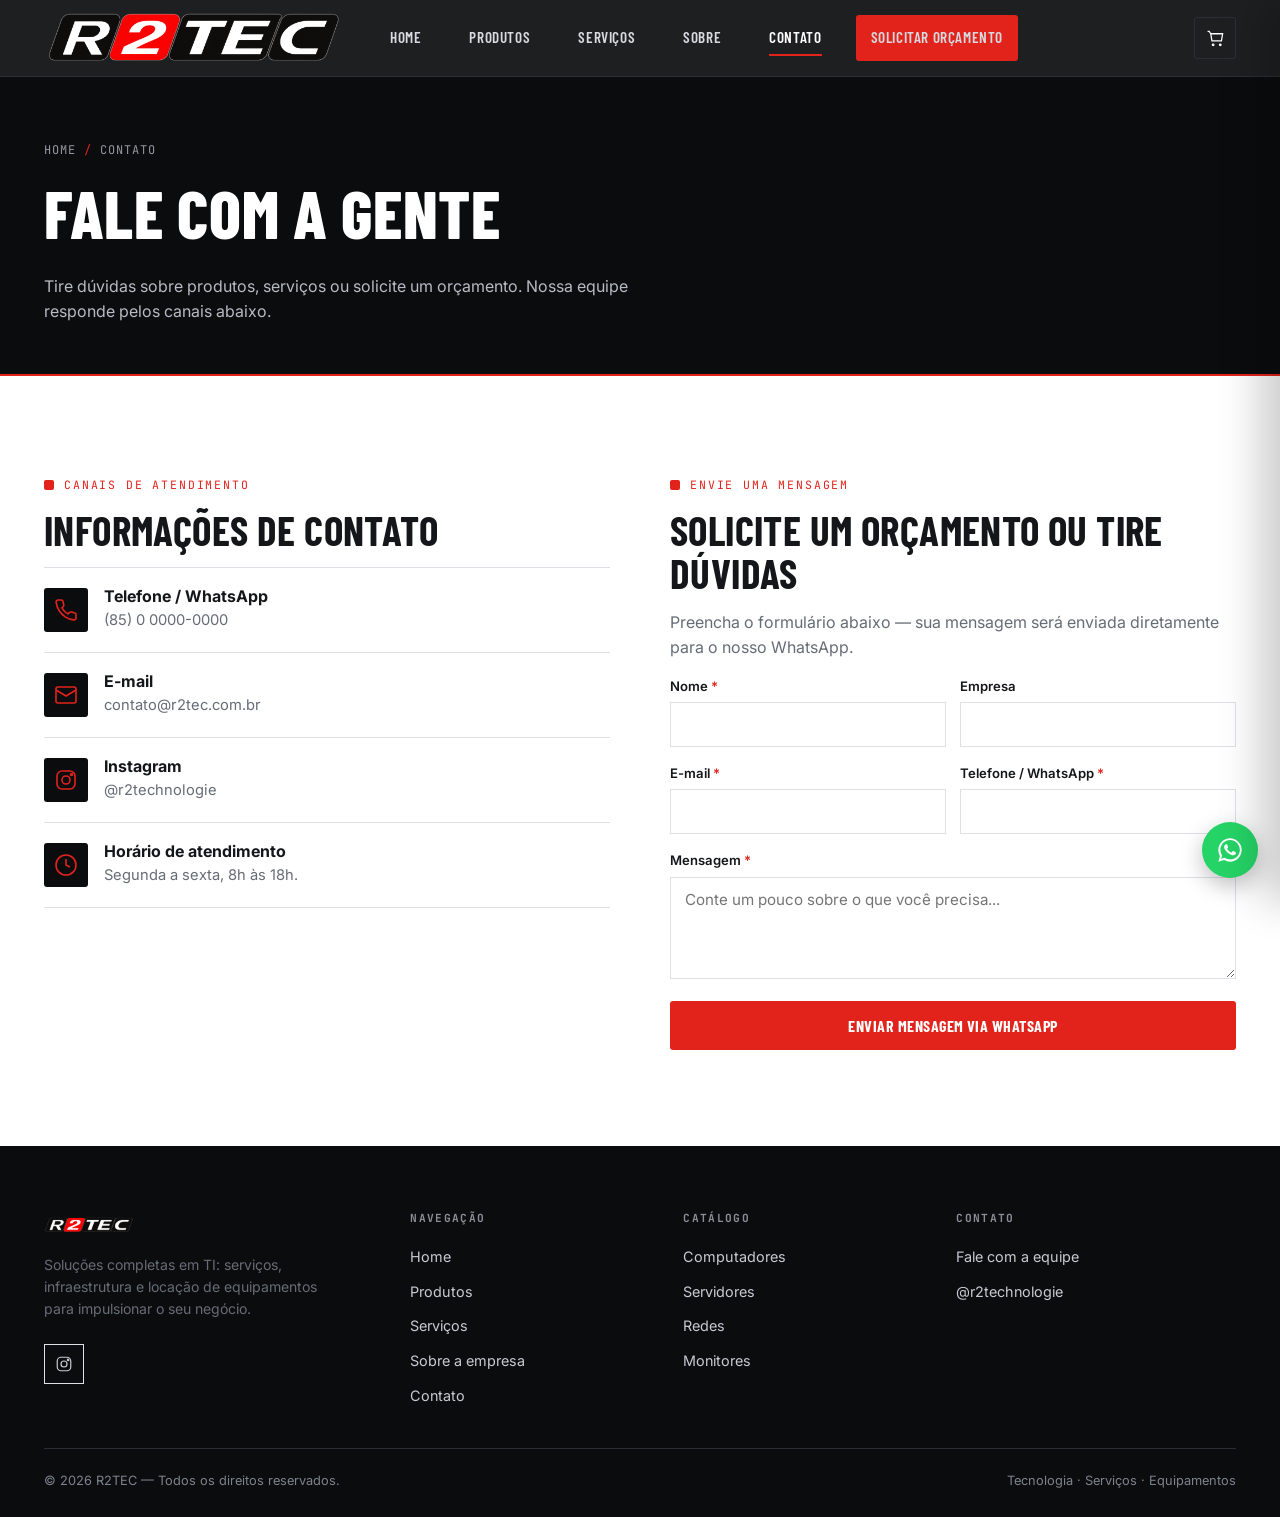
==== commit 77e180c9: "Atualizando site 03" ====
--- a/contato.html
+++ b/contato.html
@@ -5,7 +5,7 @@
 <meta name="viewport" content="width=device-width, initial-scale=1.0">
 <title>Contato — R2TEC</title>
 <meta name="description" content="Fale com a R2TEC: solicite orçamento, tire dúvidas sobre produtos e serviços de tecnologia e infraestrutura.">
-<link rel="icon" href="images/logo/r2tec-logo-dark-bg.jpg">
+<link rel="icon" href="images/logo/Logo PNG - Copia.png">
 <link rel="preconnect" href="https://fonts.googleapis.com">
 <link rel="preconnect" href="https://fonts.gstatic.com" crossorigin>
 <link href="https://fonts.googleapis.com/css2?family=Barlow+Condensed:wght@600;700;800&family=Inter:wght@400;500;600;700&family=JetBrains+Mono:wght@500;700&display=swap" rel="stylesheet">
--- a/css/style.css
+++ b/css/style.css
@@ -173,7 +173,7 @@
 .brand img{ height: 100px; width:auto; }
 .brand span{ display:none; }
 
-.main-nav{ display:flex; align-items:center; gap: 4px; margin-left: 12px; }
+.main-nav{ display:flex; align-items:center; gap: 20px; margin-left: 12px; }
 .main-nav a{
   font-family: var(--f-display);
   text-transform: uppercase;
@@ -268,7 +268,7 @@
   background: radial-gradient(circle, var(--red-glow) 0%, transparent 68%);
   pointer-events:none;
 }
-.hero-inner{ position:relative; z-index:2; max-width: 760px; }
+.hero-inner{ position:relative; z-index:2; max-width: 1000px; }
 .hero h1{ margin-bottom: .3em; }
 .hero h1 em{ font-style: normal; color: var(--red); }
 .hero-lead{ font-size: 1.15rem; color:#c7cbd2; max-width: 560px; margin-bottom: 2em; }
@@ -506,7 +506,7 @@
 }
 .modal.open{ opacity:1; pointer-events:auto; }
 .modal-panel{
-  background:#fff; width:100%; max-width: 860px; max-height: 88vh; overflow-y:auto;
+  background:#fff; width:100%; max-width: 860px; max-height: 95vh; overflow-y:auto;
   position:relative;
   transform: translateY(14px) scale(.98);
   transition: transform .25s var(--ease);
@@ -545,7 +545,7 @@
 .detail-specs{ margin: 20px 0; padding: 16px 0; border-top:1px solid var(--line-light); }
 .detail-specs dt{ font-family:var(--f-mono); font-size:.68rem; color:var(--muted-2); text-transform:uppercase; letter-spacing:.06em; }
 .detail-specs dd{ margin: 2px 0 12px; font-size:.92rem; }
-.detail-actions{ display:flex; gap:12px; margin-top:12px; flex-wrap:wrap; }
+.detail-actions{ display:flex; gap:12px; margin-top:-43px; flex-wrap:wrap; }
 
 /* Orçamento modal form */
 .quote-modal .modal-panel{ max-width: 620px; }
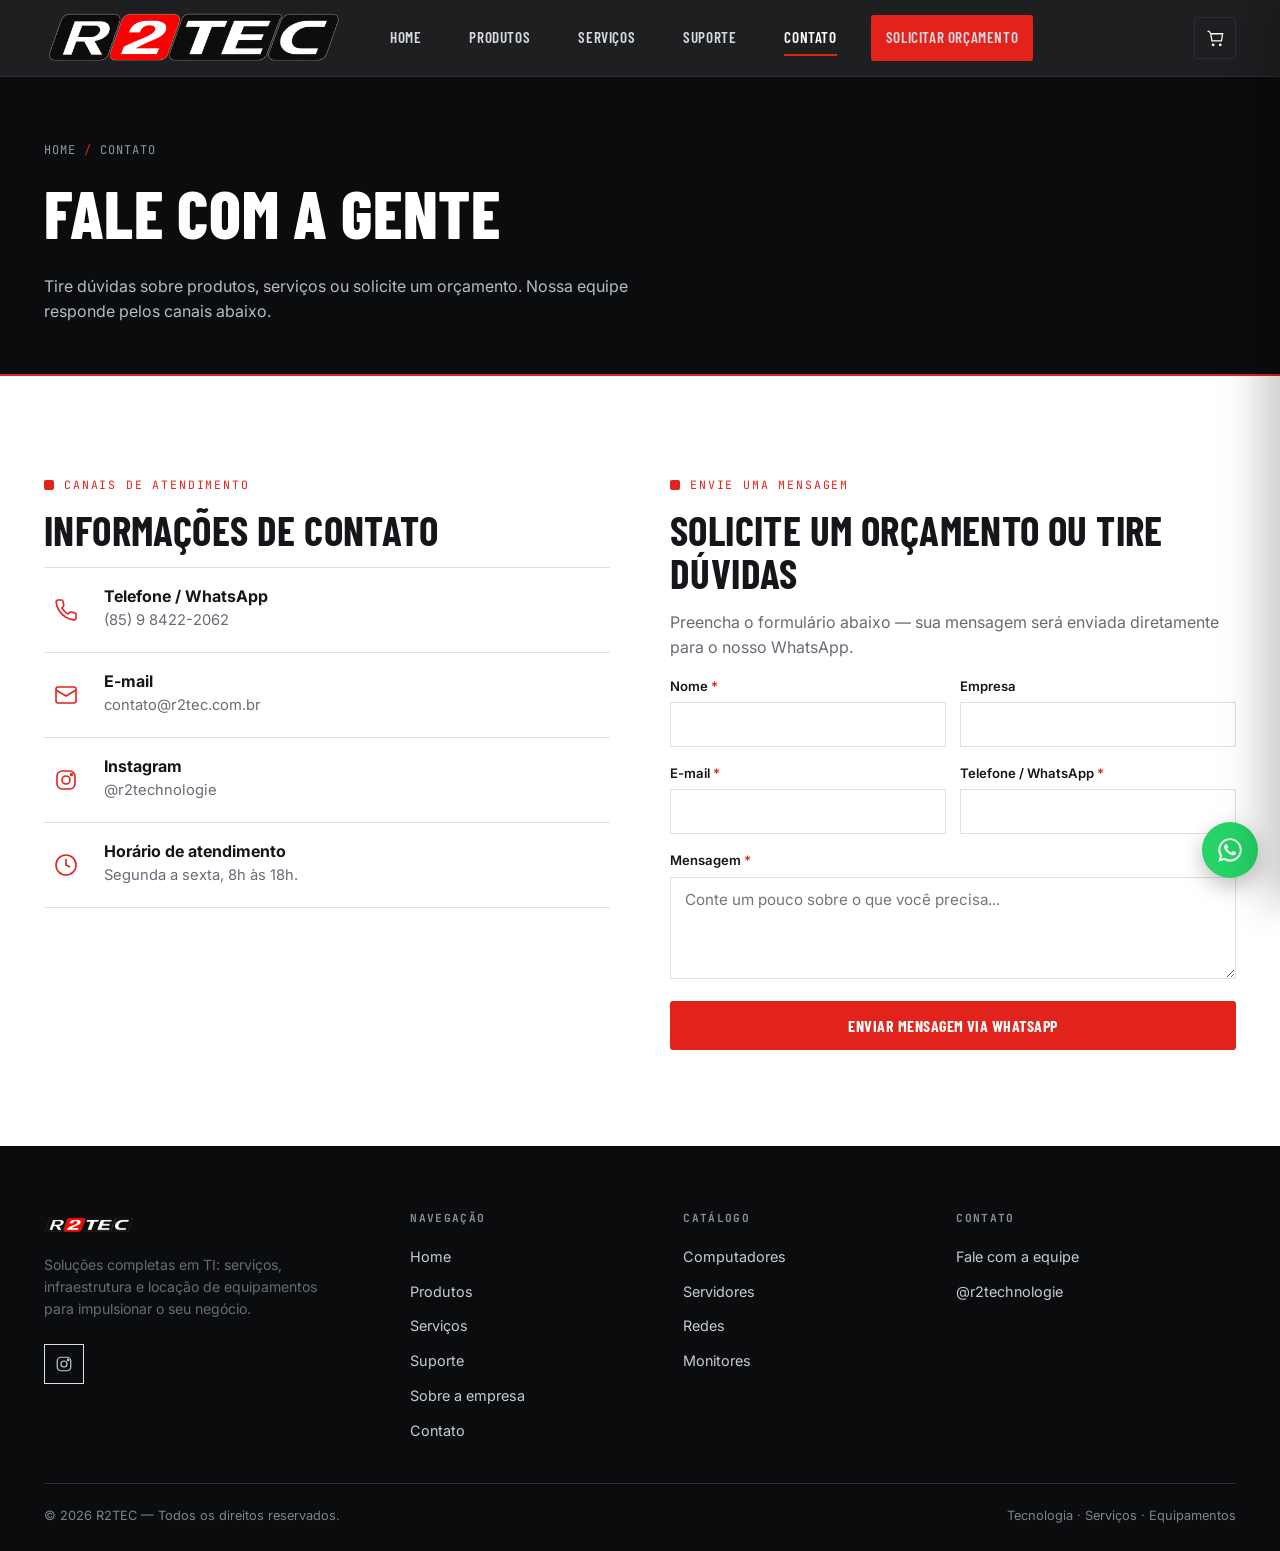
==== commit 61445000: "Quarta versão site Mudanças visuais / Mudando abas de serviços / Adicionado aba de suporte" ====
--- a/contato.html
+++ b/contato.html
@@ -22,7 +22,8 @@
       <a href="index.html">Home</a>
       <a href="produtos.html">Produtos</a>
       <a href="servicos.html">Serviços</a>
-      <a href="sobre.html">Sobre</a>
+      <a href="suporte.html">Suporte</a>
+      <!--<a href="sobre.html">Sobre</a>-->
       <a href="contato.html" class="active">Contato</a>
       <a href="#" class="btn btn-primary btn-sm nav-cta" data-quote-trigger>Solicitar orçamento</a>
     </nav>
@@ -59,7 +60,7 @@
           </div>
           <div>
             <h4>Telefone / WhatsApp</h4>
-            <p><a href="#" id="contactWaLink">(85) 0 0000-0000</a></p>
+            <p><a href="#" id="contactWaLink">(85) 9 8422-2062</a></p>
           </div>
         </div>
 
@@ -69,7 +70,7 @@
           </div>
           <div>
             <h4>E-mail</h4>
-            <p><a href="mailto:contato@r2tec.com.br">contato@r2tec.com.br</a></p>
+            <p><a href="https://mail.google.com/mail/?view=cm&fs=1&to=contato@r2tec.com.br&su=Contato%20pelo%20site&body=Olá,%20gostaria%20de%20mais%20informações." target="_blank"">contato@r2tec.com.br</a></p>
           </div>
         </div>
 
--- a/css/style.css
+++ b/css/style.css
@@ -336,7 +336,7 @@
 .service-card{ padding: 32px 26px 28px; display:flex; flex-direction:column; gap:14px; }
 .service-icon{
   width:48px; height:48px; border-radius: var(--radius);
-  background: var(--black); color: var(--red);
+  background: #0b0c0e00; color: var(--red);
   display:flex; align-items:center; justify-content:center;
   flex:none;
 }
@@ -346,6 +346,19 @@
 .service-card .btn-ghost{ margin-top:auto; align-self:flex-start; font-size:.85rem; text-transform:uppercase; font-family:var(--f-display); font-weight:700; letter-spacing:.03em; }
 .service-card .btn-ghost svg{ width:14px; height:14px; margin-left:4px; vertical-align:-2px; transition: transform .15s; }
 .service-card .btn-ghost:hover svg{ transform: translateX(3px); }
+
+/* Cards da página Suporte: lista de links de ação dentro do card */
+.support-card{ padding-bottom: 22px; }
+.support-links{ margin-top: 6px; }
+.support-links li{ border-top: 1px solid var(--line-light); }
+.support-links a{
+  display:flex; align-items:center; justify-content:space-between; gap:10px;
+  padding: 12px 2px; font-size:.92rem; font-weight:600; color: var(--ink);
+}
+.support-links a:hover{ color: var(--red); }
+.support-links a svg{ width:15px; height:15px; flex:none; color: var(--muted-2); transition: transform .15s, color .15s; }
+.support-links a:hover svg{ color: var(--red); transform: translateX(3px); }
+.support-note{ font-size:.8rem; color: var(--muted-2); margin: 14px 0 0; padding-top:12px; border-top: 1px solid var(--line-light); }
 
 /* Product card */
 .product-card{ display:flex; flex-direction:column; }
@@ -360,6 +373,14 @@
 .product-media img{ width:100%; height:100%; object-fit:cover; }
 .product-media .ph-icon{ width:64px; height:64px; color:#c3c8d0; }
 .product-tags{ position:absolute; top:10px; left:10px; display:flex; gap:6px; }
+.media-count{
+  position:absolute; bottom:10px; right:10px;
+  display:flex; align-items:center; gap:5px;
+  font-family: var(--f-mono); font-size:.7rem; font-weight:700;
+  background: rgba(11,12,14,.78); color:#fff;
+  padding: 4px 8px; border-radius: 2px;
+}
+.media-count svg{ width:13px; height:13px; }
 .tag{
   font-family: var(--f-mono); font-size:.66rem; font-weight:700; letter-spacing:.05em; text-transform:uppercase;
   padding: 4px 8px; border-radius: 2px;
@@ -506,7 +527,7 @@
 }
 .modal.open{ opacity:1; pointer-events:auto; }
 .modal-panel{
-  background:#fff; width:100%; max-width: 860px; max-height: 95vh; overflow-y:auto;
+  background:#fff; width:100%; max-width: 860px; max-height: 99vh; overflow-y:auto;
   position:relative;
   transform: translateY(14px) scale(.98);
   transition: transform .25s var(--ease);
@@ -524,10 +545,26 @@
 .product-detail{ display:grid; grid-template-columns: 1fr 1fr; }
 @media (max-width:680px){ .product-detail{ grid-template-columns: 1fr; } }
 .product-detail-media{
-  background: var(--paper-2); display:flex; align-items:center; justify-content:center; min-height: 280px; overflow:hidden;
-}
-.product-detail-media img{ width:100%; height:100%; object-fit:cover; }
+  background:#fff; display:contents; align-items:center; justify-content:center; min-height: 280px; overflow:hidden;
+}
+.product-detail-media img{ width:100%; height:70%; object-fit:cover; }
 .product-detail-media svg{ width:80px; height:80px; color:#c3c8d0; }
+.product-gallery{ display:flex; flex-direction:column; }
+.product-gallery .product-detail-media{ flex:1; }
+.gallery-thumbs{
+  display:flex; gap:8px; padding:10px;
+  background:#fff; border-top:1px solid var(--line-light);
+  overflow-x:auto;
+}
+.gallery-thumb{
+  width:56px; height:56px; flex:none;
+  border:2px solid transparent; padding:0; background: var(--paper-2);
+  overflow:hidden; cursor:pointer; transition: border-color .15s;
+}
+.gallery-thumb img{ width:100%; height:100%; object-fit:cover; display:block; }
+.gallery-thumb.active{ border-color: var(--red); }
+.gallery-thumb:hover{ border-color: var(--muted-2); }
+.gallery-thumb.active:hover{ border-color: var(--red); }
 .product-detail-info{ padding: 40px 40px 40px 34px; }
 @media (max-width:680px){ .product-detail-info{ padding: 30px 26px 34px; } }
 .product-detail-info .product-cat{ font-size:.72rem; }
@@ -545,7 +582,7 @@
 .detail-specs{ margin: 20px 0; padding: 16px 0; border-top:1px solid var(--line-light); }
 .detail-specs dt{ font-family:var(--f-mono); font-size:.68rem; color:var(--muted-2); text-transform:uppercase; letter-spacing:.06em; }
 .detail-specs dd{ margin: 2px 0 12px; font-size:.92rem; }
-.detail-actions{ display:flex; gap:12px; margin-top:-43px; flex-wrap:wrap; }
+.detail-actions{ display:flex; gap:12px; margin-top:-45px; flex-wrap:wrap; }
 
 /* Orçamento modal form */
 .quote-modal .modal-panel{ max-width: 620px; }
@@ -643,6 +680,41 @@
 .service-detail ul li{ font-size:.92rem; color: var(--ink); display:flex; gap:10px; align-items:flex-start; }
 .service-detail ul li::before{ content:""; width:6px; height:6px; background: var(--red); margin-top:8px; flex:none; }
 
+/* Serviços — cards verticais em grade 3 colunas, expandem ao clicar */
+.accordion{ align-items: start; }
+.acc-item{
+  overflow: hidden;
+}
+.acc-header{
+  width:100%; display:flex; flex-direction:column; align-items:center; text-align:center;
+  gap:16px;
+  background: #e9e6e6; border:none; padding: 40px 26px 28px;
+  cursor:pointer;
+}
+.acc-header .service-icon{ width:64px; height:64px; }
+.acc-header .service-icon svg{ width:55px; height:55px; }
+.acc-title{
+  font-family: var(--f-display); font-weight:700; text-transform:uppercase; letter-spacing:.01em;
+  font-size: 1.2rem; color: var(--ink); line-height:1.15;
+}
+.acc-chevron{ width:20px; height:20px; flex:none; color: var(--muted); transition: transform .25s var(--ease); }
+.acc-item.open .acc-chevron{ transform: rotate(180deg); color: var(--red); }
+.acc-item.open .acc-header{ padding-bottom: 12px; }
+
+.acc-panel{
+  display: grid;
+  grid-template-rows: 0fr;
+  transition: grid-template-rows .3s var(--ease);
+}
+.acc-item.open .acc-panel{ grid-template-rows: 1fr; }
+.acc-panel-inner{ overflow: hidden; min-height: 0; }
+.acc-panel-body{ padding: 0 26px 28px;background: #e9e6e6; text-align:left; }
+.acc-panel-body p{ margin: 0 0 14px; }
+.acc-panel-body ul{ display:grid; gap:8px; margin: 0 0 20px; }
+.acc-panel-body ul li{ font-size:.92rem; color: var(--ink); display:flex; gap:10px; align-items:flex-start; }
+.acc-panel-body ul li::before{ content:""; width:6px; height:6px; background: var(--red); margin-top:8px; flex:none; }
+.acc-panel-body .btn{ width:100%; }
+
 /* ==========================================================================
    CONTACT PAGE
    ========================================================================== */
